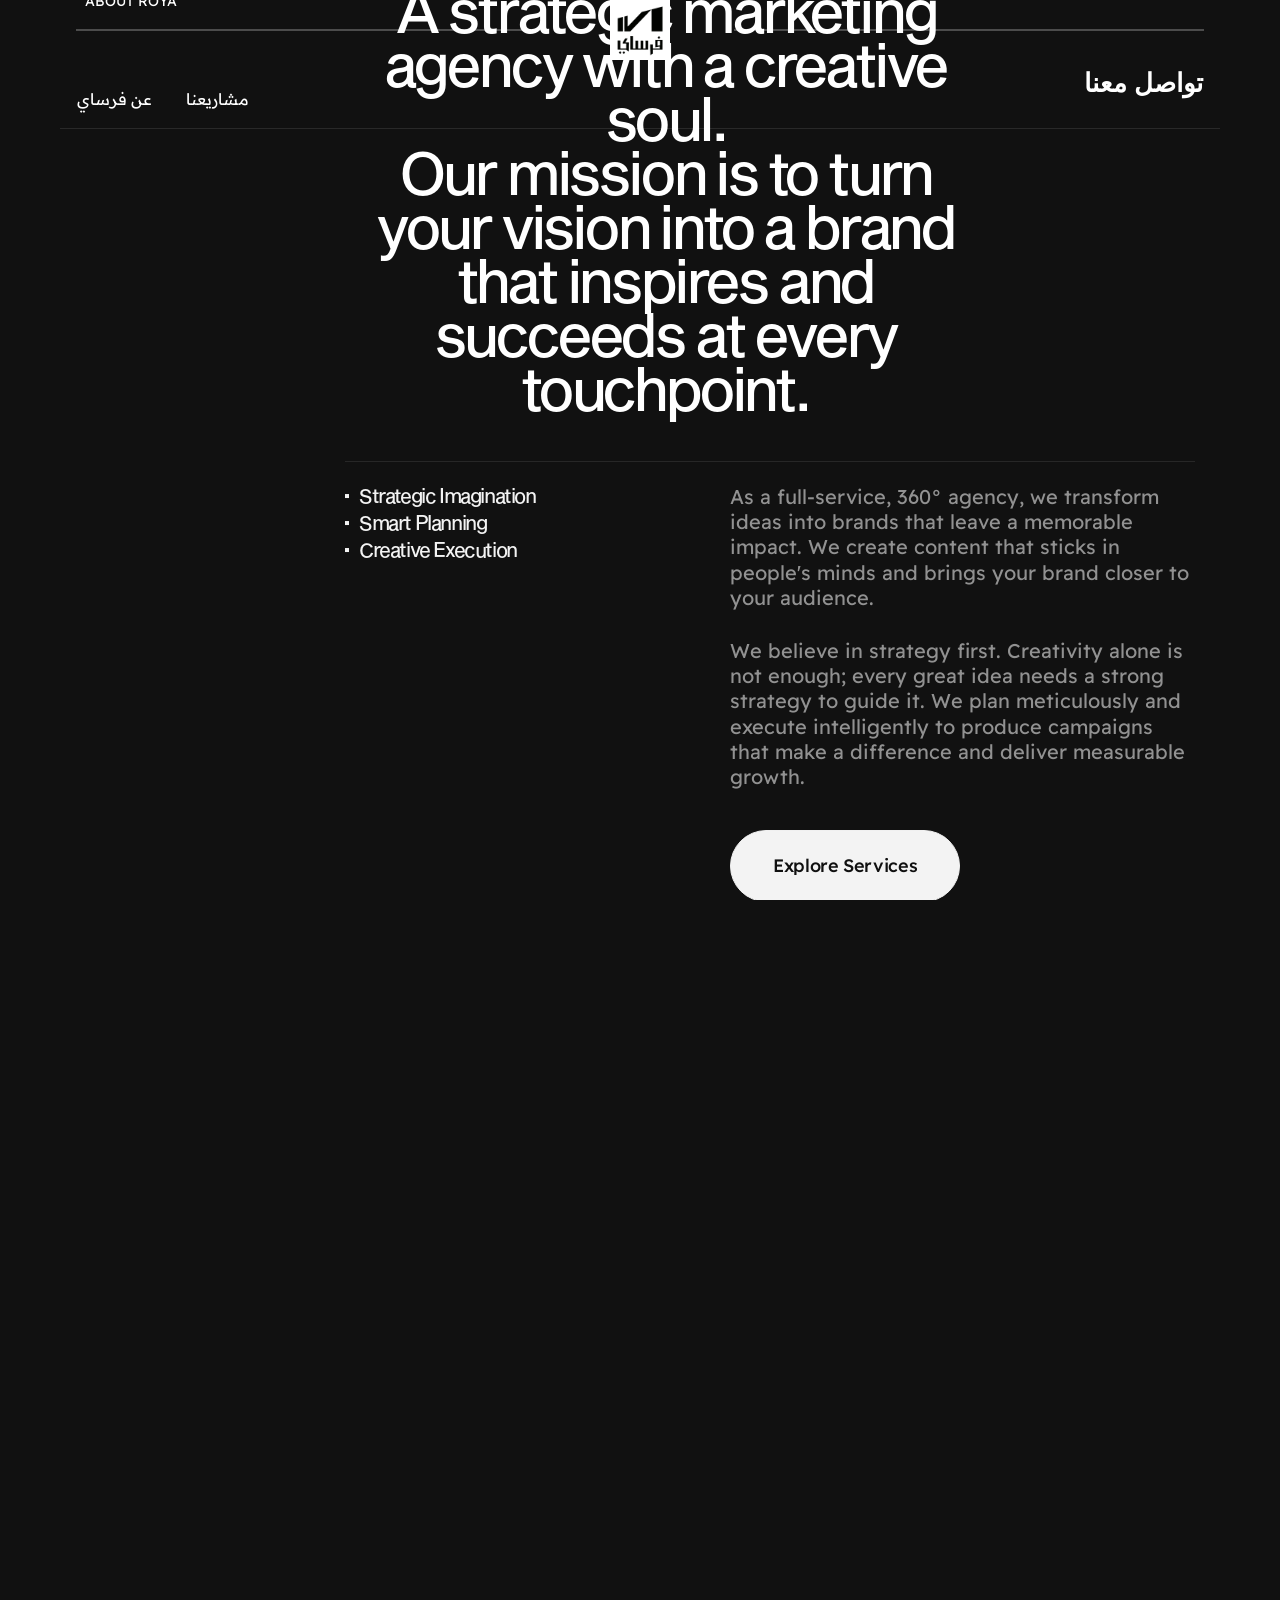
==== public/about.html @ 0934254b "update" ====
<!DOCTYPE html>
<html lang="en">

<head>
  <script src="assets/vendor/jquery-3.7.1.min.js"></script>
  <script src="assets/js/components.js"></script>
</head>

<body class="body-wrapper dark body-page-inner font-heading-sequelsans-romanbody" style="padding-top: 80px;">

  <!-- Preloader -->
  <!--<div id="preloader">
    <div class="roya">
      <span>R</span>
      <span>O</span>
      <span>Y</span>
      <span>A</span>
    </div>
  </div>

  
 <script>
    window.addEventListener("load", () => {
      const preloader = document.getElementById("preloader");

      preloader.classList.add("hidden");

      setTimeout(() => {
        preloader.style.display = "none";
        document.body.classList.add("loaded");

        // ✅ إعادة التمرير
        document.body.style.overflow = "auto";
        document.documentElement.style.overflow = "auto";
      }, 700);
    });
  </script>-->

  <div id="preloader">
    <div id="container" class="container-preloader">
      <div class="animation-preloader">
        <div class="spinner"></div>

      </div>
      <div class="loader-section section-left"></div>
      <div class="loader-section section-right"></div>
    </div>
  </div>
  <!-- Sroll to top -->
  <div class="progress-wrap">
    <svg class="progress-circle svg-content" width="100%" height="100%" viewBox="-1 -1 102 102">
      <path d="M50,1 a49,49 0 0,1 0,98 a49,49 0 0,1 0,-98"></path>
    </svg>
  </div>

  <!-- side toggle start -->
  <aside class="fix">
  </aside>
  <div class="offcanvas-overlay"></div>
  <!-- side toggle end -->

  <!-- Header area start -->
<header class="header-area-2">
</header>
  <!-- Header area end -->

  <div class="has-smooth" id="has_smooth"></div>
  <div id="smooth-wrapper">
    <div id="smooth-content">

      <main>
        <!-- page title area start  -->
        <section class="page-title-area">
          <div class="container large">
            <div class="page-title-area-inner section-spacing-top">
              <div class="page-title-wrapper">
                <h2 class="page-title fade-anim">Since 2022</h2>
              </div>
            </div>
          </div>
        </section>
        <!-- page title area end  -->

        <!-- about area start  -->
        <section class="about-area-details">
          <div class="container large">
            <div class="about-area-details-inner">
              <div class="section-header fade-anim">
                <div class="section-title-wrapper">
                  <div class="subtitle-wrapper">
                    <span class="section-subtitle">About Roya</span>
                  </div>
                  <div class="title-wrapper">
                    <h2 class="section-title font-sequelsans-romanbody">A strategic marketing agency with a creative soul. <br> Our mission is to turn your vision into a brand that inspires and succeeds at every touchpoint.</h2>
                  </div>
                </div>
              </div>
              <div class="section-content-wrapper fade-anim">
                <div class="info-list">
                  <ul>
                    <li>Strategic Imagination</li>
                    <li>Smart Planning</li>
                    <li>Creative Execution</li>
                  </ul>
                </div>
                <div class="section-content">
                  <div class="text-wrapper" data-direction="right">
                    <p class="text">As a full‑service, 360° agency, we transform ideas into brands that leave a memorable impact. We create content that sticks in people's minds and brings your brand closer to your audience.</p>
                    <p class="text">We believe in strategy first. Creativity alone is not enough; every great idea needs a strong strategy to guide it. We plan meticulously and execute intelligently to produce campaigns that make a difference and deliver measurable growth.</p>
                  </div>
                  <div class="btn-wrapper" data-direction="right">
                    <a href="services.html" class="rr-btn">
                      <span class="btn-wrap">
                        <span class="text-one">Explore Services</span>
                        <span class="text-two">Explore Services</span>
                      </span>
                    </a>
                  </div>
                </div>
              </div>
            </div>
          </div>
          <div class="moving-gallery fade-anim">
            <ul class="wrapper-gallery">
              <li>
  <img src="assets/imgs/roya-imgs/roya_office/3.jpg" alt="Team brainstorming">
</li>
<li>
  <img src="assets/imgs/roya-imgs/roya_office/2.jpg" alt="Creative office">
</li>
<li>
  <img src="assets/imgs/roya-imgs/roya_office/1_2.jpg" alt="Marketing strategy">
</li>
<li>
  <img src="assets/imgs/roya-imgs/roya_office/4.jpg" alt="Business meeting">
</li>
<li>
  <img src="assets/imgs/roya-imgs/roya_office/img.jpg" alt="Creative workspace">
</li>

            </ul>
          </div>
        </section>
        <!-- about area end  -->

 

        <!-- info area start  -->
        <section class="info-area-page-about">
          <div class="container large">
            <div class="info-area-page-about-inner section-spacing-top">

              <div class="section-header fade-anim">
                <div class="section-title-wrapper">
                  <div class="subtitle-wrapper">
                    <span class="section-subtitle">Who are we?</span>
                  </div>
                  <div class="title-wrapper">
                    <h2 class="section-title font-sequelsans-romanbody">We deliver creative
                      ideas to a crowded world.</h2>
                  </div>
                </div>
              </div>
              <div class="counter-wrapper-box fade-anim">
                <div class="counter-wrapper">
                  <div class="funfact-item" data-aos="fade-up" data-aos-delay="100">
                    <p class="text">Satisfied clients</p>
                    <h3 class="number t-counter counter" data-target="200">+0</h3>
                  </div>
                  <div class="funfact-item" data-aos="fade-up" data-aos-delay="100">
                    <p class="text">Projects completed</p>
                    <h3 class="number t-counter counter" data-target="200">0+</h3>
                  </div>
                  <div class="funfact-item" data-aos="fade-up" data-aos-delay="100">
                    <p class="text">Years of experience</p>
                    <h3 class="number t-counter counter" data-target="12">0+</h3>
                  </div>
                  <div class="funfact-item" data-aos="fade-up" data-aos-delay="100">
                    <p class="text">Client satisfaction</p>
                    <h3 class="number t-counter">95%</h3>
                  </div>
                </div>
              </div>
            </div>
          </div>
        </section>
        <!-- info area end  -->

        <!-- client area start  -->
        <div class="client-area-page-about">
          <div class="client-area-page-about-inner section-spacing">
            <div class="container large">
              <div class="section-header fade-anim">
                <div class="text-wrapper">
                  <p class="text">Help to brands growing up and show
                    their success stories to the world</p>
                </div>
              </div>
            </div>
            <div class="clients-wrapper-box fade-anim">
              <div class="clients-wrapper">
                <div class="swiper client-slider-active">
                  <div class="swiper-wrapper">
                    <div class="swiper-slide">
                      <div class="client-box img">
                        <img src="assets/imgs/roya-imgs/project_logo/brand-2.png" alt="image">
                      </div>
                    </div>
                    <div class="swiper-slide">
                      <div class="client-box">
                        <img src="assets/imgs/roya-imgs/project_logo/brand-1.png" alt="image">
                      </div>
                    </div>
                    <div class="swiper-slide">
                      <div class="client-box">
                        <img src="assets/imgs/roya-imgs/project_logo/brand-3.png" alt="image">
                      </div>
                    </div>
                    <div class="swiper-slide">
                      <div class="client-box">
                        <img src="assets/imgs/roya-imgs/project_logo/brand-4.png" alt="image">
                      </div>
                    </div>
                    <div class="swiper-slide">
                      <div class="client-box">
                        <img src="assets/imgs/roya-imgs/project_logo/brand-6.png" alt="image">
                      </div>
                    </div>
                    <div class="swiper-slide">
                      <div class="client-box">
                        <img src="assets/imgs/roya-imgs/project_logo/brand-7.png" alt="image">
                      </div>
                    </div>
                    <div class="swiper-slide">
                      <div class="client-box">
                        <img src="assets/imgs/roya-imgs/project_logo/brand-8.png" alt="image">
                      </div>
                    </div>
                    <div class="swiper-slide">
                      <div class="client-box">
                        <img src="assets/imgs/roya-imgs/project_logo/brand-9.png" alt="image">
                      </div>
                    </div>
                    <div class="swiper-slide">
                      <div class="client-box">
                        <img src="assets/imgs/roya-imgs/project_logo/brand1.png" alt="image">
                      </div>
                    </div>
                    <div class="swiper-slide">
                      <div class="client-box">
                        <img src="assets/imgs/roya-imgs/project_logo/brand11.png" alt="image">
                      </div>
                    </div>
                    <div class="swiper-slide">
                      <div class="client-box">
                        <img src="assets/imgs/roya-imgs/project_logo/brand2.png" alt="image">
                      </div>
                    </div>
                    <div class="swiper-slide">
                      <div class="client-box">
                        <img src="assets/imgs/roya-imgs/project_logo/brand3.png" alt="image">
                      </div>
                    </div>
                    <div class="swiper-slide">
                      <div class="client-box">
                        <img src="assets/imgs/roya-imgs/project_logo/brand4.png" alt="image">
                      </div>
                    </div>
                    <div class="swiper-slide">
                      <div class="client-box">
                        <img src="assets/imgs/roya-imgs/project_logo/brand5.png" alt="image">
                      </div>
                    </div>
                    <div class="swiper-slide">
                      <div class="client-box">
                        <img src="assets/imgs/roya-imgs/project_logo/brand6.png" alt="image">
                      </div>
                    </div>
                    <div class="swiper-slide">
                      <div class="client-box">
                        <img src="assets/imgs/roya-imgs/project_logo/brand8.png" alt="image">
                      </div>
                    </div>
                    <div class="swiper-slide">
                      <div class="client-box">
                        <img src="assets/imgs/roya-imgs/project_logo/brand9.png" alt="image">
                      </div>
                    </div>
                    <div class="swiper-slide">
                      <div class="client-box">
                        <img src="assets/imgs/roya-imgs/project_logo/future.png" alt="image">
                      </div>
                    </div>
                    <div class="swiper-slide">
                      <div class="client-box">
                        <img src="assets/imgs/roya-imgs/project_logo/brand7.png" alt="image">
                      </div>
                    </div>
                  </div>
                </div>

              </div>
            </div>
          </div>
        </div>
        <!-- client area end  -->

        <!-- media area start  -->
        <section class="media-area-page-about">
          <div class="container large">
            <div class="media-area-page-about-inner">
              <div class="section-content-wrapper fade-anim">
                <div class="area-thumb parallax-view">
                  <img src="assets/imgs/roya-imgs/roya_banner_about.jpg" height="auto" alt="roya_image" data-speed="0.8" loading="lazy">
                </div>
                <div class="section-content">
                  <div class="section-title-wrapper">
                    <div class="title-wrapper">
                      <h2 class="section-title font-sequelsans-romanbody">Our Initiatives: Making a Positive Impact Beyond Marketing</h2>
                    </div>
                  </div>
                  <div class="text-wrapper">
                    <p class="text">We work on projects that help our society and bring people together.</p>
                  </div>
                  <div class="btn-wrapper">
                    <a href="contact.html" class="rr-btn">
                      <span class="btn-wrap">
                        <span class="text-one">Learn More</span>
                        <span class="text-two">Learn More</span>
                      </span>
                    </a>
                  </div>
                </div>

              </div>
            </div>
          </div>
        </section>
        <!-- media area end  -->

 

        <!-- team area start  -->
        <!--<section class="team-area-about-page">
          <div class="container large">
            <div class="team-area-about-page-inner section-spacing-top">
              <div class="section-header fade-anim">
                <div class="section-title-wrapper">
                  <div class="subtitle-wrapper">
                    <span class="section-subtitle">Our Team</span>
                  </div>
                  
                  <div class="title-wrapper">
                    <h2 class="section-title font-sequelsans-romanbody">Meet the talented
                      squad, behind the
                      creativity</h2>
                  </div>
                </div>
              </div>
              
              <div class="team-wrapper-box fade-anim">
                <div class="team-wrapper">
                  <div class="team-box">
                    <div class="thumb">
                      <a href="team-details.html"><img src="assets/imgs/roya-imgs/about/about-.jpg" alt="image"></a>
                    </div>
                    <div class="content">
                      <h3 class="name"><a href="team-details.html">James David</a></h3>
                      <span class="post">CEO & Founder</span>
                    </div>
                  </div>
                  <div class="team-box">
                    <div class="thumb">
                      <a href="team-details.html"><img src="assets/imgs/roya-imgs/about/about-1.jpg" alt="image"></a>
                    </div>
                    <div class="content">
                      <h3 class="name"><a href="team-details.html">Brenda C. Janet</a></h3>
                      <span class="post">Lead Developer</span>
                    </div>
  
                  </div>
                  <div class="team-box">
                    <div class="thumb">
                      <a href="team-details.html"><img src="assets/imgs/roya-imgs/about/about1.jpg" alt="image"></a>
                    </div>
                    <div class="content">
                      <h3 class="name"><a href="team-details.html">Martin Carlos</a></h3>
                      <span class="post">Lead Designer</span>
                    </div>
                  </div>
                  <div class="team-box">
                    <div class="thumb">
                      <a href="team-details.html"><img src="assets/imgs/roya-imgs/about/about_-.jpg" alt="image"></a>
                    </div>
                    <div class="content">
                      <h3 class="name"><a href="team-details.html">Garry J. Coburn</a></h3>
                      <span class="post">Project Manager</span>
                    </div>
                  </div>
                </div>
              </div>
            </div>
          </div>
        </section>-->
        <!-- team area end  -->


      </main>

      <!-- footer area start  -->
      <footer class="footer footer-area-inner-page section-spacing-top">
        
      </footer>
      <!-- footer area end  -->

    </div>
  </div>

  <!-- Vendor JS Files -->
  <script src="assets/vendor/jquery-3.7.1.min.js"></script>
  <script src="assets/vendor/bootstrap.bundle.min.js"></script>
  <script src="assets/vendor/jquery.magnific-popup.min.js"></script>
  <script src="assets/vendor/swiper-bundle.min.js"></script>
  <script src="assets/vendor/gsap.min.js"></script>
  <script src="assets/vendor/ScrollTrigger.min.js"></script>
  <script src="assets/vendor/ScrollSmoother.min.js"></script>
  <script src="assets/vendor/ScrollToPlugin.min.js"></script>
  <script src="assets/vendor/SplitText.min.js"></script>
  <script src="assets/vendor/TextPlugin.js"></script>
  <script src="assets/vendor/customEase.js"></script>
  <script src="assets/vendor/Flip.min.js"></script>
  <script src="assets/vendor/jquery.meanmenu.min.js"></script>
  <script src="assets/vendor/backToTop.js"></script>
  <script src="assets/vendor/matter.js"></script>
  <script src="assets/vendor/throwable.js"></script>
  <script src="assets/js/magiccursor.js"></script>
  <script src="https://cdn.jsdelivr.net/npm/aos@2.3.4/dist/aos.js"></script>
  <!-- Template Main JS File -->
  <script src="assets/js/main.js"></script>

<!-- Counter Animation -->
<script>
  const counters = document.querySelectorAll('.counter');

  const startCounter = (entry) => {
    const counter = entry.target;
    const target = +counter.getAttribute('data-target');
    let count = 0;
    const increment = target / 100;

    const update = () => {
      count += increment;
      if (count < target) {
        counter.innerText = `${Math.floor(count)}+`;
        requestAnimationFrame(update);
      } else {
        counter.innerText = `${target}+`;
      }
    };
    update();
  };

  const observer = new IntersectionObserver(entries => {
    entries.forEach(entry => {
      if (entry.isIntersecting) {
        startCounter(entry);
        observer.unobserve(entry.target);
      }
    });
  }, { threshold: 1.0 });

  counters.forEach(counter => observer.observe(counter));

  AOS.init();
</script>

</body>

</html>
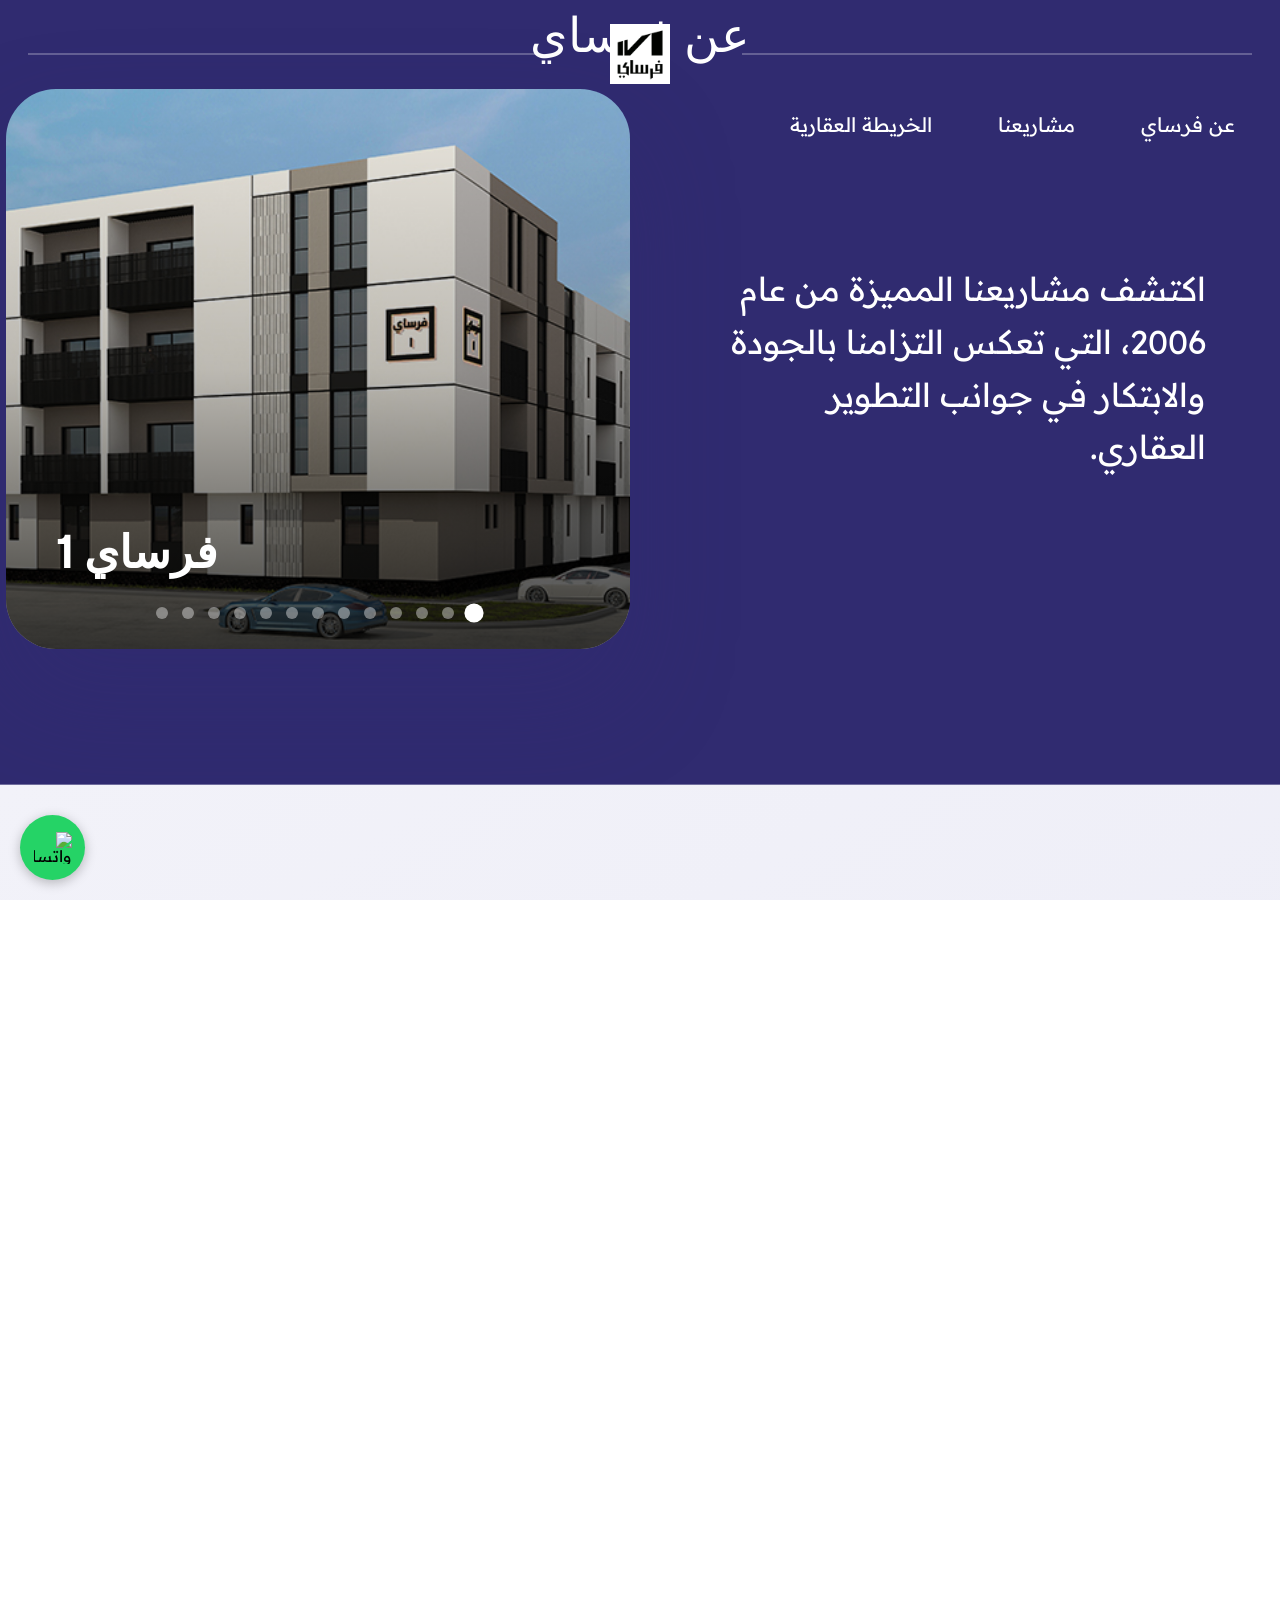
==== commit 9a25d95a: "Add project page HTML and assets -Created a new HTML file for the project page with a responsive lay" ====
--- a/public/about.html
+++ b/public/about.html
@@ -1,40 +1,30 @@
 <!DOCTYPE html>
-<html lang="en">
+<html lang="en" dir="rtl">
 
 <head>
   <script src="assets/vendor/jquery-3.7.1.min.js"></script>
   <script src="assets/js/components.js"></script>
+
+ <style>
+
+.success-card {
+  flex: 0 0 200px;
+  background-image: url(assets/imgs/projectBG.svg);
+  background-color: #80808020;
+  backdrop-filter: blur(10px);
+}
+
+@media (max-width: 800px) {
+  .header-area-2{  background-color: rgb(48 43 112) !important;}
+}
+</style>
+
 </head>
 
+
 <body class="body-wrapper dark body-page-inner font-heading-sequelsans-romanbody" style="padding-top: 80px;">
 
   <!-- Preloader -->
-  <!--<div id="preloader">
-    <div class="roya">
-      <span>R</span>
-      <span>O</span>
-      <span>Y</span>
-      <span>A</span>
-    </div>
-  </div>
-
-  
- <script>
-    window.addEventListener("load", () => {
-      const preloader = document.getElementById("preloader");
-
-      preloader.classList.add("hidden");
-
-      setTimeout(() => {
-        preloader.style.display = "none";
-        document.body.classList.add("loaded");
-
-        // ✅ إعادة التمرير
-        document.body.style.overflow = "auto";
-        document.documentElement.style.overflow = "auto";
-      }, 700);
-    });
-  </script>-->
 
   <div id="preloader">
     <div id="container" class="container-preloader">
@@ -46,6 +36,7 @@
       <div class="loader-section section-right"></div>
     </div>
   </div>
+  
   <!-- Sroll to top -->
   <div class="progress-wrap">
     <svg class="progress-circle svg-content" width="100%" height="100%" viewBox="-1 -1 102 102">
@@ -54,362 +45,266 @@
   </div>
 
   <!-- side toggle start -->
-  <aside class="fix">
-  </aside>
+  <aside class="fix"></aside>
+
   <div class="offcanvas-overlay"></div>
   <!-- side toggle end -->
 
   <!-- Header area start -->
-<header class="header-area-2">
-</header>
+<header class="header-area-2 index_1 pt-3" style="background-color: transparent;"></header>
+
+  <a id="whatsapp-btn" href="https://wa.me/0559604044" target="_blank">
+      <img src="https://upload.wikimedia.org/wikipedia/commons/6/6b/WhatsApp.svg" width="38" alt="واتساب">
+  </a>
   <!-- Header area end -->
-
   <div class="has-smooth" id="has_smooth"></div>
   <div id="smooth-wrapper">
-    <div id="smooth-content">
-
+    <div id="smooth-content">    
       <main>
-        <!-- page title area start  -->
-        <section class="page-title-area">
-          <div class="container large">
-            <div class="page-title-area-inner section-spacing-top">
-              <div class="page-title-wrapper">
-                <h2 class="page-title fade-anim">Since 2022</h2>
-              </div>
+       
+<section class="section-versailles">
+
+  <h1 class="text-white">عن فرساي</h1>
+  <div class="row align-items-center justify-space-between g-5" style="justify-content: space-between;">
+    <div class="col-12 col-md-5 mx-auto">
+                      <p class="page-title paragraph text-white" data-aos="fade-up" data-aos-duration="1000" data-aos-delay="300" style="line-height: 1.6; ">
+                        اكتشف مشاريعنا المميزة من عام 2006، التي تعكس التزامنا بالجودة والابتكار في جوانب التطوير العقاري.
+                      </p>
+                  </div>
+
+    <div class="col-12 col-md-6" style="padding: 10px;">
+      <div class="carousel">
+        <div class="slide active">
+          <img src="assets/imgs/project/01.jpg">
+          <div class="slide-text"><h2>فرساي 1</h2></div>
+        </div>
+        <div class="slide">
+          <img src="assets/imgs/project/02.jpg">
+          <div class="slide-text"><h2>فرساي 2</h2></div>
+        </div>
+        <div class="slide">
+          <img src="assets/imgs/project/03.jpg">
+          <div class="slide-text"><h2>فرساي 3</h2></div>
+        </div>
+          <div class="slide">
+          <img src="assets/imgs/project/04.jpg">
+          <div class="slide-text"><h2>فرساي 4</h2></div>
+        </div>
+          <div class="slide">
+          <img src="assets/imgs/project/05.jpg">
+          <div class="slide-text"><h2>فرساي 5</h2></div>
+        </div>
+          <div class="slide">
+          <img src="assets/imgs/project/06.jpg">
+          <div class="slide-text"><h2>فرساي 6</h2></div>
+        </div>
+          <div class="slide">
+          <img src="assets/imgs/project/07.jpg">
+          <div class="slide-text"><h2>فرساي 7</h2></div>
+        </div>
+          <div class="slide">
+          <img src="assets/imgs/project/08.jpg">
+          <div class="slide-text"><h2>فرساي 8</h2></div>
+        </div>
+          <div class="slide">
+          <img src="assets/imgs/project/09.jpg">
+          <div class="slide-text"><h2>فرساي 9</h2></div>
+        </div>
+          <div class="slide">
+          <img src="assets/imgs/project/10.jpg">
+          <div class="slide-text"><h2>فرساي 10</h2></div>
+        </div>
+          <div class="slide">
+          <img src="assets/imgs/project/11.jpg">
+          <div class="slide-text"><h2>فرساي 11</h2></div>
+        </div>
+          <div class="slide">
+          <img src="assets/imgs/project/13.jpg">
+          <div class="slide-text"><h2>فرساي 13</h2></div>
+        </div>
+          <div class="slide">
+          <img src="assets/imgs/project/14.jpg">
+          <div class="slide-text"><h2>فرساي 14</h2></div>
+        </div>
+        <div class="dots">
+          <div class="dot active"></div>
+          <div class="dot"></div>
+          <div class="dot"></div>
+          <div class="dot"></div>
+          <div class="dot"></div>
+          <div class="dot"></div>
+          <div class="dot"></div>
+          <div class="dot"></div>
+          <div class="dot"></div>
+          <div class="dot"></div>
+          <div class="dot"></div>
+          <div class="dot"></div>
+          <div class="dot"></div>
+
+        </div>
+      </div>
+    </div>
+  </div>
+</section>
+
+      <section class="projects mt-10">
+        <div class="container-fluid px-5">
+
+          <div class="row d-flex justify-content-between gap-20">
+            <div class="col-12 col-md-5 mb-5">
+              <p class="about_text1 bold" >
+تسعى فرساي العقارية لرفع مستوى التجربة السكنية والاستثمارية في سوق العقارات السعودي.
+فمنذ عام 2006 طورت فرساي 21 مشروع سكنيًا في أرقى أحياء الرياض بجودة عالية وتصاميم معاصرة.
+              </p>
+            </div>
+            <div class="col-12 col-md-6 mb-5">
+              <p class="">
+   مشاريع فرساي تقع في مدينة الرياض وتجمع بين الموقع المميز والبنية التحتية والتكامل التخطيطي الذي يلبي احتياجات الأسر والمستثمرين على حدًا سواء. نحرص في فرساي على تقديم نماذج وحدات تناسب مختلف أنماط الحياة.
+              </p>
             </div>
           </div>
-        </section>
-        <!-- page title area end  -->
-
-        <!-- about area start  -->
-        <section class="about-area-details">
-          <div class="container large">
-            <div class="about-area-details-inner">
-              <div class="section-header fade-anim">
-                <div class="section-title-wrapper">
-                  <div class="subtitle-wrapper">
-                    <span class="section-subtitle">About Roya</span>
-                  </div>
-                  <div class="title-wrapper">
-                    <h2 class="section-title font-sequelsans-romanbody">A strategic marketing agency with a creative soul. <br> Our mission is to turn your vision into a brand that inspires and succeeds at every touchpoint.</h2>
-                  </div>
-                </div>
-              </div>
-              <div class="section-content-wrapper fade-anim">
-                <div class="info-list">
-                  <ul>
-                    <li>Strategic Imagination</li>
-                    <li>Smart Planning</li>
-                    <li>Creative Execution</li>
-                  </ul>
-                </div>
-                <div class="section-content">
-                  <div class="text-wrapper" data-direction="right">
-                    <p class="text">As a full‑service, 360° agency, we transform ideas into brands that leave a memorable impact. We create content that sticks in people's minds and brings your brand closer to your audience.</p>
-                    <p class="text">We believe in strategy first. Creativity alone is not enough; every great idea needs a strong strategy to guide it. We plan meticulously and execute intelligently to produce campaigns that make a difference and deliver measurable growth.</p>
-                  </div>
-                  <div class="btn-wrapper" data-direction="right">
-                    <a href="services.html" class="rr-btn">
-                      <span class="btn-wrap">
-                        <span class="text-one">Explore Services</span>
-                        <span class="text-two">Explore Services</span>
-                      </span>
-                    </a>
-                  </div>
-                </div>
-              </div>
-            </div>
+
+        </div>
+      </section>
+
+      <section class="mt-10">
+        <div class="container">
+
+          <div class="row d-flex justify-content-around">
+            <div class="col-12 col-md-5 d-flex flex-column justify-content-center align-items-center mb-2"
+            style="border: 1px solid transparent; clip-path: polygon(40% 8%, 0% 8%, 0% 80%, 20% 100%, 100% 80%, 100% 0%, 45% 0%); background-color: #80808014; padding: 6% 10px;" >
+            <i class="fa-solid fa-eye my-3" style="font-size: 30px; color: #808080f0;"></i>
+
+              <h5 class="text-black bold">رؤيتنا</h5>
+              <p class="font-16 text-center">
+
+في فرساي نرى أن جودة البناء واختيار الموقع الإستراتيجي هما جوهر وجودنا في السوق السعودي.
+<br>
+وتنفيذ مشاريع تتسم بالابتكار والجودة العالية عن طريق تقنيات البناء الحديثة.
+              </p>
+            </div>
+<div class="col-12 col-md-5 d-flex flex-column justify-content-center align-items-center py-5 mb-2"
+            style="border: 1px solid transparent; clip-path: polygon(60% 8%, 100% 8%, 100% 80%, 80% 100%, 0% 80%, 0% 0%, 55% 0%);  background-color: #80808014; padding: 6% 10px;" >
+            <i class="fa-solid fa-bullseye  my-3" style="font-size: 30px; color: #808080f0;"></i>
+
+              <h5 class="text-black bold">رسالتنا</h5>
+              <p class="font-16 text-center">
+تقديم تجربة شراء سلسلة عن طريق المصداقية في التعامل، بالإضافة لتقديم قيمة طويلة المدى من خلال تقديم ضمانات على الهيكل الانشائي لمدة 10 سنوات وضمانات اخرى تصل الى 25 سنة .
+              </p>
+            </div>
+                    </div>
+
+        </div>
+      </section>
+
+
+      <section class="mt-10 p-5" style="background-image: url(assets/imgs/projectBG.svg); background-color: #80808020;">
+        <div class="container">
+
+          <div class="row">
+            <h2 class="text-black bold">لماذا تختار فرساي؟</h2>
+            <p class=""></p>
           </div>
-          <div class="moving-gallery fade-anim">
-            <ul class="wrapper-gallery">
-              <li>
-  <img src="assets/imgs/roya-imgs/roya_office/3.jpg" alt="Team brainstorming">
-</li>
-<li>
-  <img src="assets/imgs/roya-imgs/roya_office/2.jpg" alt="Creative office">
-</li>
-<li>
-  <img src="assets/imgs/roya-imgs/roya_office/1_2.jpg" alt="Marketing strategy">
-</li>
-<li>
-  <img src="assets/imgs/roya-imgs/roya_office/4.jpg" alt="Business meeting">
-</li>
-<li>
-  <img src="assets/imgs/roya-imgs/roya_office/img.jpg" alt="Creative workspace">
-</li>
-
-            </ul>
+
+          <div class="row d-flex justify-content-around py-5 g-2">
+            <div class="col-12 col-md-3 bg-white d-flex flex-column align-items-center justify-content-center py-5" style="border-radius: 20px; background: linear-gradient(145deg, #f5f5fa, #e8e8f5)!important;"> 
+             <i class="fa-solid fa-check-circle mb-3" style="font-size: 30px; color: #808080f0;"></i>
+              <p class="text-black text-center font-16 bold">تنفيذ عالي الجودة وخبرات تطوير عقاري متميزة</p>
+            </div>
+
+            <div class="col-12 col-md-3 bg-white d-flex flex-column align-items-center justify-content-center py-5" style="border-radius: 20px; background: linear-gradient(145deg, #f5f5fa, #e8e8f5)!important;"> 
+             <i class="fa-solid fa-location-dot mb-3" style="font-size: 30px; color: #808080f0;"></i>
+              <p class="text-black text-center font-16 bold">موقع استراتيجي يسهل الوصول إلى أهم الخدمات والمرافق</p>
+            </div>
+
+            <div class="col-12 col-md-3 bg-white d-flex flex-column align-items-center justify-content-center py-5" style="border-radius: 20px; background: linear-gradient(145deg, #f5f5fa, #e8e8f5)!important;"> 
+             <i class="fa-solid fa-layer-group mb-3" style="font-size: 30px; color: #808080f0;"></i>
+              <p class="text-black text-center font-16 bold">خيارات متعددة للوحدات تناسب الاحتياجات المختلفة</p>
+            </div>
+
           </div>
-        </section>
-        <!-- about area end  -->
-
- 
-
-        <!-- info area start  -->
-        <section class="info-area-page-about">
-          <div class="container large">
-            <div class="info-area-page-about-inner section-spacing-top">
-
-              <div class="section-header fade-anim">
-                <div class="section-title-wrapper">
-                  <div class="subtitle-wrapper">
-                    <span class="section-subtitle">Who are we?</span>
-                  </div>
-                  <div class="title-wrapper">
-                    <h2 class="section-title font-sequelsans-romanbody">We deliver creative
-                      ideas to a crowded world.</h2>
-                  </div>
-                </div>
-              </div>
-              <div class="counter-wrapper-box fade-anim">
-                <div class="counter-wrapper">
-                  <div class="funfact-item" data-aos="fade-up" data-aos-delay="100">
-                    <p class="text">Satisfied clients</p>
-                    <h3 class="number t-counter counter" data-target="200">+0</h3>
-                  </div>
-                  <div class="funfact-item" data-aos="fade-up" data-aos-delay="100">
-                    <p class="text">Projects completed</p>
-                    <h3 class="number t-counter counter" data-target="200">0+</h3>
-                  </div>
-                  <div class="funfact-item" data-aos="fade-up" data-aos-delay="100">
-                    <p class="text">Years of experience</p>
-                    <h3 class="number t-counter counter" data-target="12">0+</h3>
-                  </div>
-                  <div class="funfact-item" data-aos="fade-up" data-aos-delay="100">
-                    <p class="text">Client satisfaction</p>
-                    <h3 class="number t-counter">95%</h3>
-                  </div>
-                </div>
-              </div>
-            </div>
-          </div>
-        </section>
-        <!-- info area end  -->
-
-        <!-- client area start  -->
-        <div class="client-area-page-about">
-          <div class="client-area-page-about-inner section-spacing">
-            <div class="container large">
-              <div class="section-header fade-anim">
-                <div class="text-wrapper">
-                  <p class="text">Help to brands growing up and show
-                    their success stories to the world</p>
-                </div>
-              </div>
-            </div>
-            <div class="clients-wrapper-box fade-anim">
-              <div class="clients-wrapper">
-                <div class="swiper client-slider-active">
-                  <div class="swiper-wrapper">
-                    <div class="swiper-slide">
-                      <div class="client-box img">
-                        <img src="assets/imgs/roya-imgs/project_logo/brand-2.png" alt="image">
-                      </div>
-                    </div>
-                    <div class="swiper-slide">
-                      <div class="client-box">
-                        <img src="assets/imgs/roya-imgs/project_logo/brand-1.png" alt="image">
-                      </div>
-                    </div>
-                    <div class="swiper-slide">
-                      <div class="client-box">
-                        <img src="assets/imgs/roya-imgs/project_logo/brand-3.png" alt="image">
-                      </div>
-                    </div>
-                    <div class="swiper-slide">
-                      <div class="client-box">
-                        <img src="assets/imgs/roya-imgs/project_logo/brand-4.png" alt="image">
-                      </div>
-                    </div>
-                    <div class="swiper-slide">
-                      <div class="client-box">
-                        <img src="assets/imgs/roya-imgs/project_logo/brand-6.png" alt="image">
-                      </div>
-                    </div>
-                    <div class="swiper-slide">
-                      <div class="client-box">
-                        <img src="assets/imgs/roya-imgs/project_logo/brand-7.png" alt="image">
-                      </div>
-                    </div>
-                    <div class="swiper-slide">
-                      <div class="client-box">
-                        <img src="assets/imgs/roya-imgs/project_logo/brand-8.png" alt="image">
-                      </div>
-                    </div>
-                    <div class="swiper-slide">
-                      <div class="client-box">
-                        <img src="assets/imgs/roya-imgs/project_logo/brand-9.png" alt="image">
-                      </div>
-                    </div>
-                    <div class="swiper-slide">
-                      <div class="client-box">
-                        <img src="assets/imgs/roya-imgs/project_logo/brand1.png" alt="image">
-                      </div>
-                    </div>
-                    <div class="swiper-slide">
-                      <div class="client-box">
-                        <img src="assets/imgs/roya-imgs/project_logo/brand11.png" alt="image">
-                      </div>
-                    </div>
-                    <div class="swiper-slide">
-                      <div class="client-box">
-                        <img src="assets/imgs/roya-imgs/project_logo/brand2.png" alt="image">
-                      </div>
-                    </div>
-                    <div class="swiper-slide">
-                      <div class="client-box">
-                        <img src="assets/imgs/roya-imgs/project_logo/brand3.png" alt="image">
-                      </div>
-                    </div>
-                    <div class="swiper-slide">
-                      <div class="client-box">
-                        <img src="assets/imgs/roya-imgs/project_logo/brand4.png" alt="image">
-                      </div>
-                    </div>
-                    <div class="swiper-slide">
-                      <div class="client-box">
-                        <img src="assets/imgs/roya-imgs/project_logo/brand5.png" alt="image">
-                      </div>
-                    </div>
-                    <div class="swiper-slide">
-                      <div class="client-box">
-                        <img src="assets/imgs/roya-imgs/project_logo/brand6.png" alt="image">
-                      </div>
-                    </div>
-                    <div class="swiper-slide">
-                      <div class="client-box">
-                        <img src="assets/imgs/roya-imgs/project_logo/brand8.png" alt="image">
-                      </div>
-                    </div>
-                    <div class="swiper-slide">
-                      <div class="client-box">
-                        <img src="assets/imgs/roya-imgs/project_logo/brand9.png" alt="image">
-                      </div>
-                    </div>
-                    <div class="swiper-slide">
-                      <div class="client-box">
-                        <img src="assets/imgs/roya-imgs/project_logo/future.png" alt="image">
-                      </div>
-                    </div>
-                    <div class="swiper-slide">
-                      <div class="client-box">
-                        <img src="assets/imgs/roya-imgs/project_logo/brand7.png" alt="image">
-                      </div>
-                    </div>
-                  </div>
-                </div>
-
-              </div>
-            </div>
-          </div>
-        </div>
-        <!-- client area end  -->
-
-        <!-- media area start  -->
-        <section class="media-area-page-about">
-          <div class="container large">
-            <div class="media-area-page-about-inner">
-              <div class="section-content-wrapper fade-anim">
-                <div class="area-thumb parallax-view">
-                  <img src="assets/imgs/roya-imgs/roya_banner_about.jpg" height="auto" alt="roya_image" data-speed="0.8" loading="lazy">
-                </div>
-                <div class="section-content">
-                  <div class="section-title-wrapper">
-                    <div class="title-wrapper">
-                      <h2 class="section-title font-sequelsans-romanbody">Our Initiatives: Making a Positive Impact Beyond Marketing</h2>
-                    </div>
-                  </div>
-                  <div class="text-wrapper">
-                    <p class="text">We work on projects that help our society and bring people together.</p>
-                  </div>
-                  <div class="btn-wrapper">
-                    <a href="contact.html" class="rr-btn">
-                      <span class="btn-wrap">
-                        <span class="text-one">Learn More</span>
-                        <span class="text-two">Learn More</span>
-                      </span>
-                    </a>
-                  </div>
-                </div>
-
-              </div>
-            </div>
-          </div>
-        </section>
-        <!-- media area end  -->
-
- 
-
-        <!-- team area start  -->
-        <!--<section class="team-area-about-page">
-          <div class="container large">
-            <div class="team-area-about-page-inner section-spacing-top">
-              <div class="section-header fade-anim">
-                <div class="section-title-wrapper">
-                  <div class="subtitle-wrapper">
-                    <span class="section-subtitle">Our Team</span>
-                  </div>
-                  
-                  <div class="title-wrapper">
-                    <h2 class="section-title font-sequelsans-romanbody">Meet the talented
-                      squad, behind the
-                      creativity</h2>
-                  </div>
-                </div>
-              </div>
-              
-              <div class="team-wrapper-box fade-anim">
-                <div class="team-wrapper">
-                  <div class="team-box">
-                    <div class="thumb">
-                      <a href="team-details.html"><img src="assets/imgs/roya-imgs/about/about-.jpg" alt="image"></a>
-                    </div>
-                    <div class="content">
-                      <h3 class="name"><a href="team-details.html">James David</a></h3>
-                      <span class="post">CEO & Founder</span>
-                    </div>
-                  </div>
-                  <div class="team-box">
-                    <div class="thumb">
-                      <a href="team-details.html"><img src="assets/imgs/roya-imgs/about/about-1.jpg" alt="image"></a>
-                    </div>
-                    <div class="content">
-                      <h3 class="name"><a href="team-details.html">Brenda C. Janet</a></h3>
-                      <span class="post">Lead Developer</span>
-                    </div>
-  
-                  </div>
-                  <div class="team-box">
-                    <div class="thumb">
-                      <a href="team-details.html"><img src="assets/imgs/roya-imgs/about/about1.jpg" alt="image"></a>
-                    </div>
-                    <div class="content">
-                      <h3 class="name"><a href="team-details.html">Martin Carlos</a></h3>
-                      <span class="post">Lead Designer</span>
-                    </div>
-                  </div>
-                  <div class="team-box">
-                    <div class="thumb">
-                      <a href="team-details.html"><img src="assets/imgs/roya-imgs/about/about_-.jpg" alt="image"></a>
-                    </div>
-                    <div class="content">
-                      <h3 class="name"><a href="team-details.html">Garry J. Coburn</a></h3>
-                      <span class="post">Project Manager</span>
-                    </div>
-                  </div>
-                </div>
-              </div>
-            </div>
-          </div>
-        </section>-->
-        <!-- team area end  -->
-
+
+        </div>
+      </section>
+
+
+      <section id="our-success" class="success-section p-5">
+  <div class="container text-center">
+    <h2 class="section-title mb-4" style="color: gray;">نجاحنا</h2>
+    <p class="section-desc mb-5">
+      نفخر بما حققناه من إنجازات وإننا دائماً نحرص على تقديم أفضل المشاريع لعملائنا.
+    </p>
+
+    <div class="success-cards-wrapper">
+      <div class="success-card">
+        <div class="icon-wrapper">
+          <img src="https://img.icons8.com/ios-filled/64/ffffff/building.png" alt="مشاريع">
+        </div>
+        <h3 class="success-number" data-target="150">0</h3>
+        <p class="success-text">مشروع مكتمل</p>
+      </div>
+
+      <div class="success-card">
+        <div class="icon-wrapper">
+          <img src="https://img.icons8.com/ios-filled/64/ffffff/handshake.png" alt="عملاء">
+        </div>
+        <h3 class="success-number" data-target="1200">0</h3>
+        <p class="success-text">عميل سعيد</p>
+      </div>
+
+    
+      <div class="success-card">
+  <div class="icon-wrapper">
+    <img src="https://img.icons8.com/ios-filled/64/ffffff/world-map.png" alt="مناطق المشاريع">
+  </div>
+  <h3 class="success-number" data-target="10">0</h3>
+  <p class="success-text">مناطق المشاريع</p>
+</div>
+    </div>
+  </div>
+</section>
+
+<script>
+const counters_1 = document.querySelectorAll('.success-number');
+const speed = 200; 
+
+const isInViewport = (elem) => {
+  const bounding = elem.getBoundingClientRect();
+  return bounding.top < window.innerHeight && bounding.bottom >= 0;
+};
+
+const runCounter = (counter) => {
+  const updateCount = () => {
+    const target = +counter.getAttribute('data-target');
+    const count = +counter.innerText;
+    const increment = Math.ceil(target / speed);
+    if (count < target) {
+      counter.innerText = count + increment;
+      setTimeout(updateCount, 20);
+    } else {
+      counter.innerText = target;
+    }
+  };
+  updateCount();
+};
+
+let counterRun = false;
+window.addEventListener('scroll', () => {
+  if (!counterRun) {
+    counters_1.forEach(counter => {
+      if (isInViewport(counter)) {
+        runCounter(counter);
+        counterRun = true;
+      }
+    });
+  }
+});
+</script>
 
       </main>
 
       <!-- footer area start  -->
-      <footer class="footer footer-area-inner-page section-spacing-top">
-        
+      <footer class="footer-area-inner-page section-spacing-top">
       </footer>
       <!-- footer area end  -->
 
@@ -435,44 +330,12 @@
   <script src="assets/vendor/throwable.js"></script>
   <script src="assets/js/magiccursor.js"></script>
   <script src="https://cdn.jsdelivr.net/npm/aos@2.3.4/dist/aos.js"></script>
+<script>
+  AOS.init();
+</script>
   <!-- Template Main JS File -->
   <script src="assets/js/main.js"></script>
 
-<!-- Counter Animation -->
-<script>
-  const counters = document.querySelectorAll('.counter');
-
-  const startCounter = (entry) => {
-    const counter = entry.target;
-    const target = +counter.getAttribute('data-target');
-    let count = 0;
-    const increment = target / 100;
-
-    const update = () => {
-      count += increment;
-      if (count < target) {
-        counter.innerText = `${Math.floor(count)}+`;
-        requestAnimationFrame(update);
-      } else {
-        counter.innerText = `${target}+`;
-      }
-    };
-    update();
-  };
-
-  const observer = new IntersectionObserver(entries => {
-    entries.forEach(entry => {
-      if (entry.isIntersecting) {
-        startCounter(entry);
-        observer.unobserve(entry.target);
-      }
-    });
-  }, { threshold: 1.0 });
-
-  counters.forEach(counter => observer.observe(counter));
-
-  AOS.init();
-</script>
 
 </body>
 
